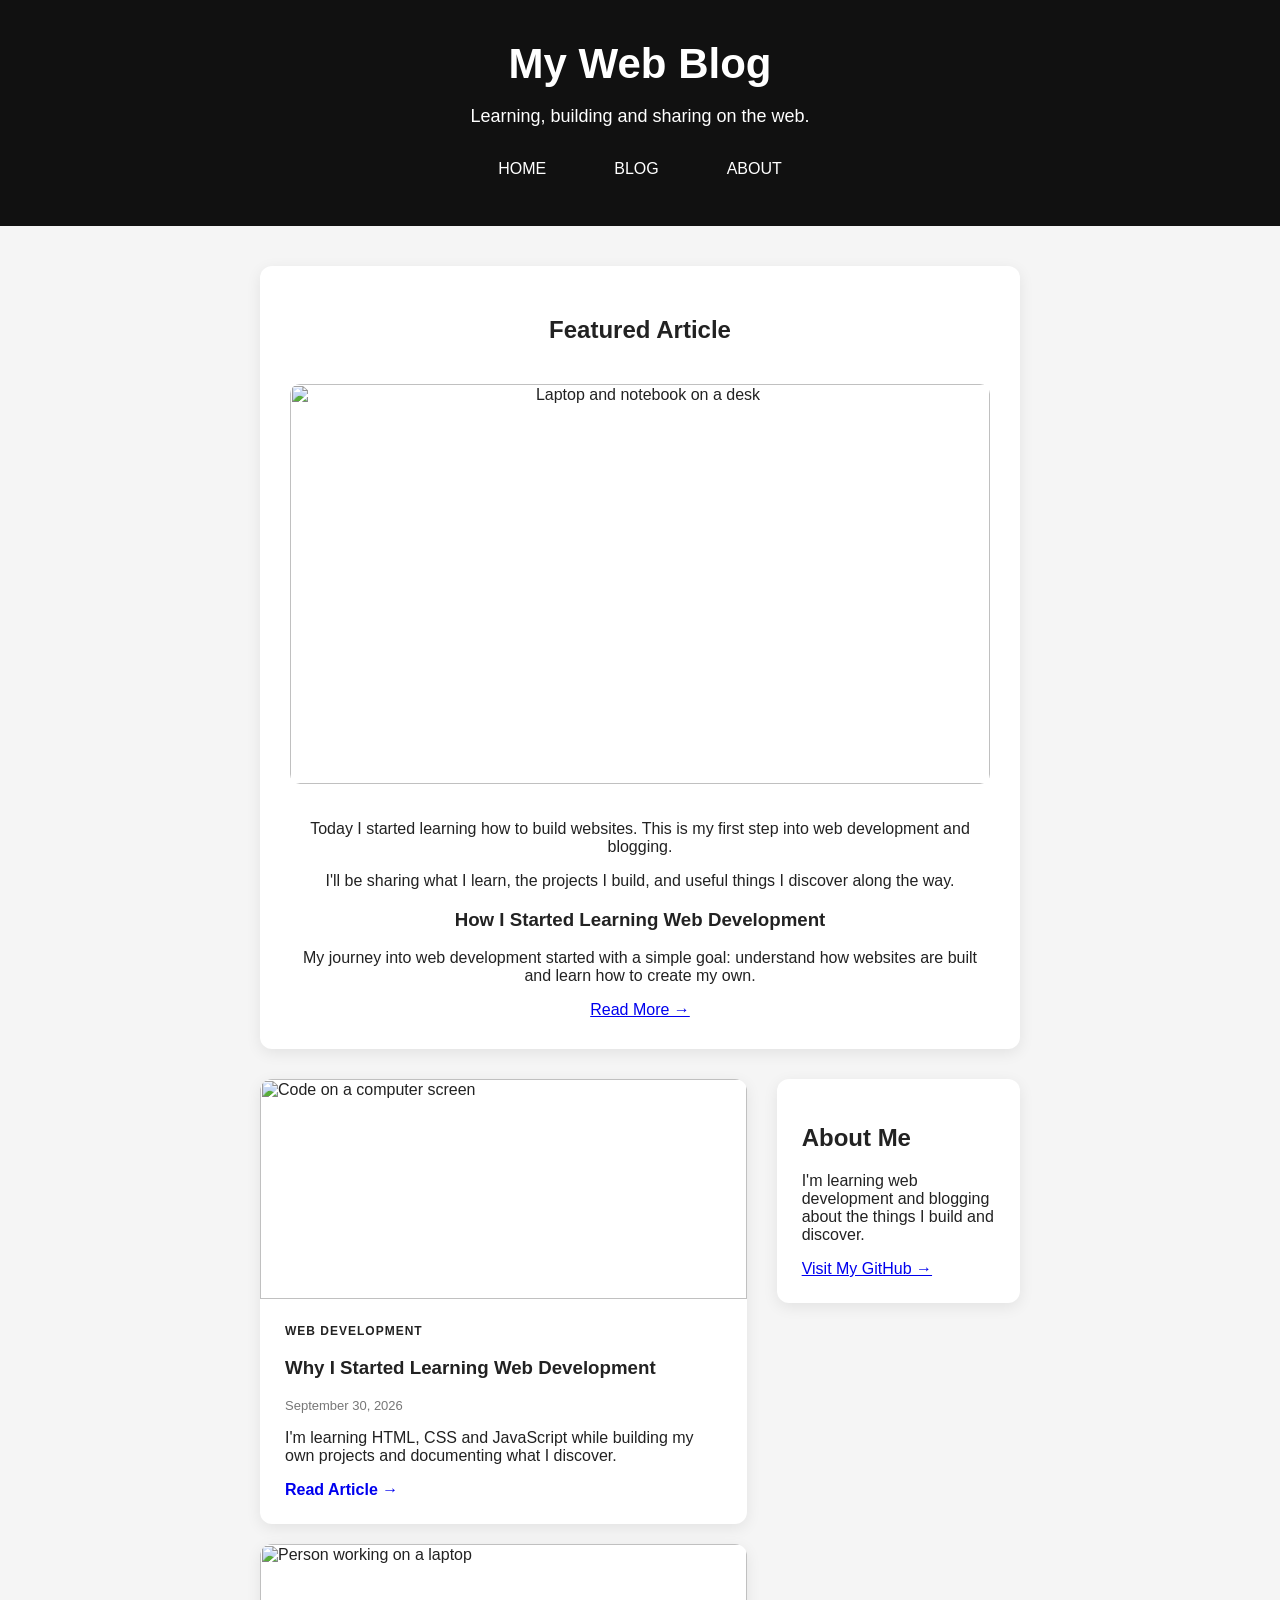
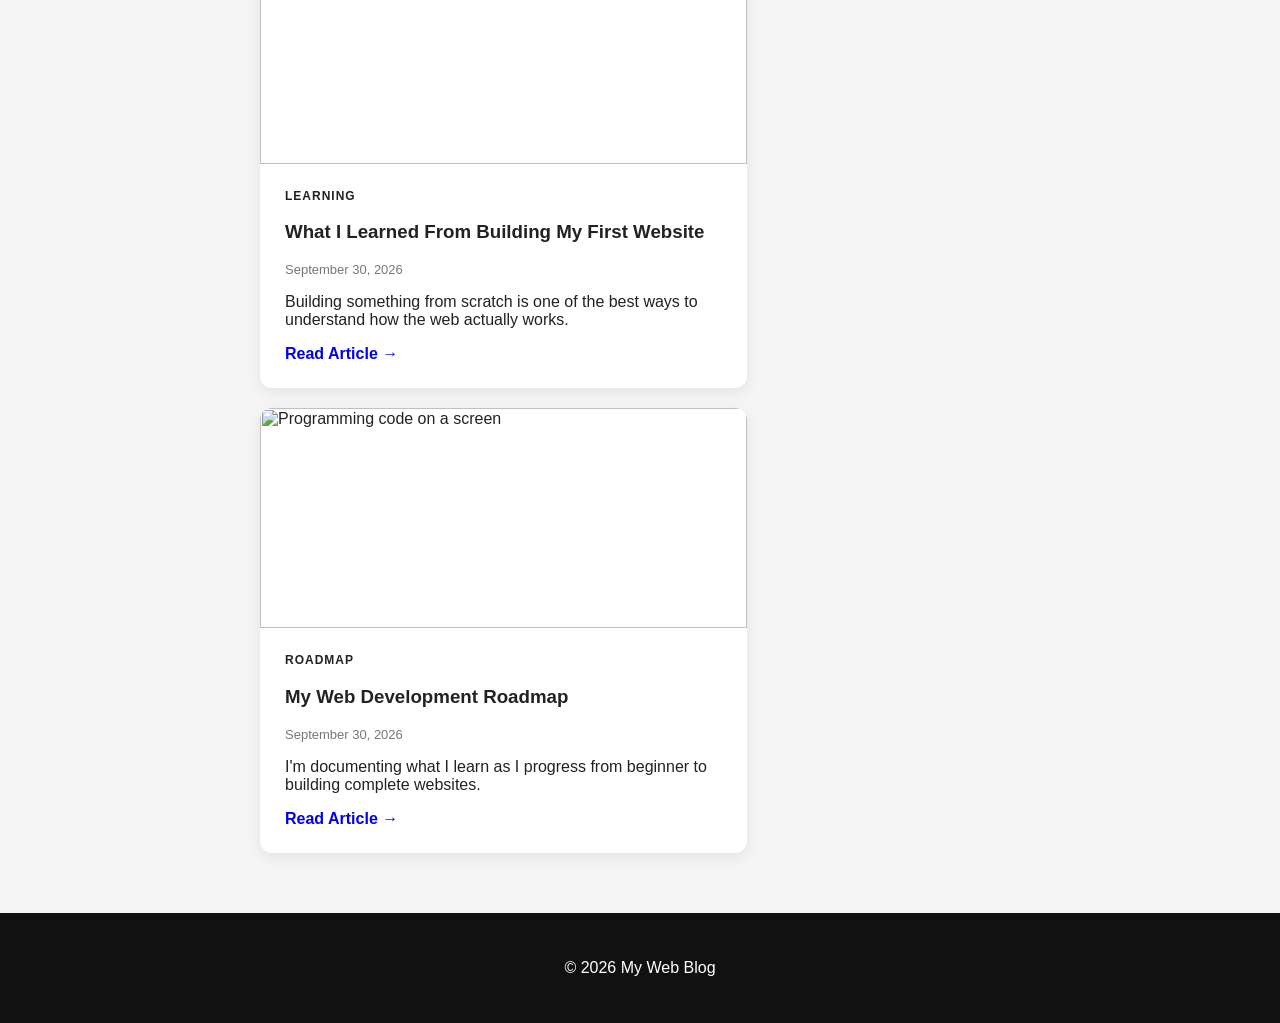
==== index.html @ 26bef289 "Update index.html" ====
<!DOCTYPE ht.ml>
<html lang="en">

<head>
    <meta charset="UTF-8">
    <meta name="viewport" content="width=device-width, initial-scale=1.0">

    <title>My Web Blog</title>
    
    <link rel="stylesheet" href="style.css">
    
</head>

<body>

    <header>
        <h1>My Web Blog</h1>
        <p>Learning, building and sharing on the web.</p>

        <nav>
            
            <a href="#home">HOME</a>
            <a href="#blog">BLOG</a>
            <a href="#about">ABOUT</a>

        </nav>
    </header>

   <main id="home">

    <section class="featured">
        <h2>Featured Article</h2>

        <img
            src="https://images.unsplash.com/photo-1499750310107-5fef28a66643"
            alt="Laptop and notebook on a desk"
        >

            <p>
                Today I started learning how to build websites.
                This is my first step into web development and blogging.
            </p>

            <p>
                I'll be sharing what I learn, the projects I build,
                and useful things I discover along the way.
            </p>

          <h3>How I Started Learning Web Development</h3>

        <p>
            My journey into web development started with a simple goal:
            understand how websites are built and learn how to create my own.
        </p>

        <a href="blog.html">Read More →</a>
    </section>


    <div class="content-grid">

        <section id="blog" class="articles">

           <article class="post-card">

    <img
        src="https://images.unsplash.com/photo-1498050108023-c5249f4df085"
        alt="Code on a computer screen"
    >

    <div class="post-content">

        <span class="category">WEB DEVELOPMENT</span>

        <h3>Why I Started Learning Web Development</h3>

        <p class="date">September 30, 2026</p>

        <p>
            I'm learning HTML, CSS and JavaScript while building
            my own projects and documenting what I discover.
        </p>

        <a href="blog.html">Read Article →</a>

    </div>

</article>
        <article class="post-card">

    <img
        src="https://images.unsplash.com/photo-1516321318423-f06f85e504b3"
        alt="Person working on a laptop"
    >

    <div class="post-content">

        <span class="category">LEARNING</span>

        <h3>What I Learned From Building My First Website</h3>

        <p class="date">September 30, 2026</p>

        <p>
            Building something from scratch is one of the best ways
            to understand how the web actually works.
        </p>

        <a href="#">Read Article →</a>
    </div>
            
</article>

           <article class="post-card">

    <img
        src="https://images.unsplash.com/photo-1461749280684-dccba630e2f6"
        alt="Programming code on a screen"
    >

    <div class="post-content">

        <span class="category">ROADMAP</span>

        <h3>My Web Development Roadmap</h3>

        <p class="date">September 30, 2026</p>

        <p>
            I'm documenting what I learn as I progress from beginner
            to building complete websites.
        </p>

        <a href="about.html">Read Article →</a>

    </div>
               
</article>

        </section>
        
        <aside class="sidebar">

            <h2>About Me</h2>

            <p>
                I'm learning web development and blogging about
                the things I build and discover.
            </p>

            <a href="https://github.com/omsingh-ds">
                Visit My GitHub →
            </a>

        </aside>

    </div>

</main>
    <footer>
        <p>© 2026 My Web Blog</p>
    </footer>

</body>

</html>
---- style.css ----
* {
    box-sizing: border-box;
}

body {
    font-family: Arial, sans-serif;
    background-color: #f5f5f5;
    color: #222;
    margin: 0;
}

header {
    background-color: #111;
    color: white;
    padding: 40px;
    text-align: center;
}

header h1 {
    margin: 0;
    font-size: 42px;
}

header p {
    font-size: 18px;
}

nav {
    margin-top: 25px;
    display: flex;
    justify-content: center;
    align-items: center;
    gap: 10px;
}

nav a {
    color: white;
    text-decoration: none;
    margin: 0 15px;
    padding: 8px 14px;
    border-radius: 6px;
    transition: 0.3s;
}

nav a:hover {
    background-color: white;
    color: #111;
}


main {
    max-width: 800px;
    margin: 40px auto;
    padding: 0 20px;
}

article {
    background-color: white;
    padding: 30px;
    margin-bottom: 30px;
    border-radius: 12px;
    box-shadow: 0 4px 15px rgba(0, 0, 0, 0.08);
}

main > img {
    max-width: 100%;
    height: auto;
    display: block;
    margin: 0 auto 30px;
    border-radius: 12px;
}

footer {
    text-align: center;
    padding: 30px;
    background-color: #111;
    color: white;
}

@media (max-width: 600px) {

    header {
        padding: 30px 15px;
    }
    
    .post-card img {
    height: 180px;
    }

    header h1 {
        font-size: 32px;
    }

    header p {
        font-size: 16px;
    }

    nav {
        flex-direction: column;
        gap: 5px;
    }

    main {
        margin: 25px auto;
        padding: 0 15px;
    }

    article {
        padding: 20px;
    }
}

.featured {
    background-color: white;
    padding: 30px;
    margin-bottom: 30px;
    border-radius: 12px;
    text-align: center;
    box-shadow: 0 4px 15px rgba(0, 0, 0, 0.08);
}

.featured img {
    width: 100%;
    max-height: 400px;
    object-fit: cover;
    border-radius: 10px;
    margin: 20px 0;
}

.content-grid {
    display: grid;
    grid-template-columns: minmax(0, 2fr) minmax(220px, 1fr);
    gap: 30px;
    align-items: start;
}

.articles article {
    margin-bottom: 20px;
}

.sidebar {
    background-color: white;
    padding: 25px;
    border-radius: 12px;
    height: fit-content;
    box-shadow: 0 4px 15px rgba(0, 0, 0, 0.08);
}

.post-card {
    padding: 0;
    overflow: hidden;
}

.post-card img {
    width: 100%;
    height: 220px;
    object-fit: cover;
    display: block;
}

.post-content {
    padding: 25px;
}

.category {
    font-size: 12px;
    font-weight: bold;
    letter-spacing: 1px;
}

.date {
    font-size: 13px;
    color: #777;
    margin-top: 5px;
}

.post-card a {
    font-weight: bold;
    text-decoration: none;
}

.post-card:hover {
    transform: translateY(-4px);
    transition: 0.3s;
}

@media (max-width: 700px) {

    header {
        padding: 30px 15px;
    }

    header h1 {
        font-size: 32px;
    }

    header p {
        font-size: 16px;
    }

    nav {
        flex-direction: column;
        gap: 5px;
    }

    main {
        margin: 25px auto;
        padding: 0 15px;
    }

    article {
        padding: 20px;
    }

    .content-grid {
    grid-template-columns: 1fr;
}

    .post-card img {
        height: 180px;
    }
}
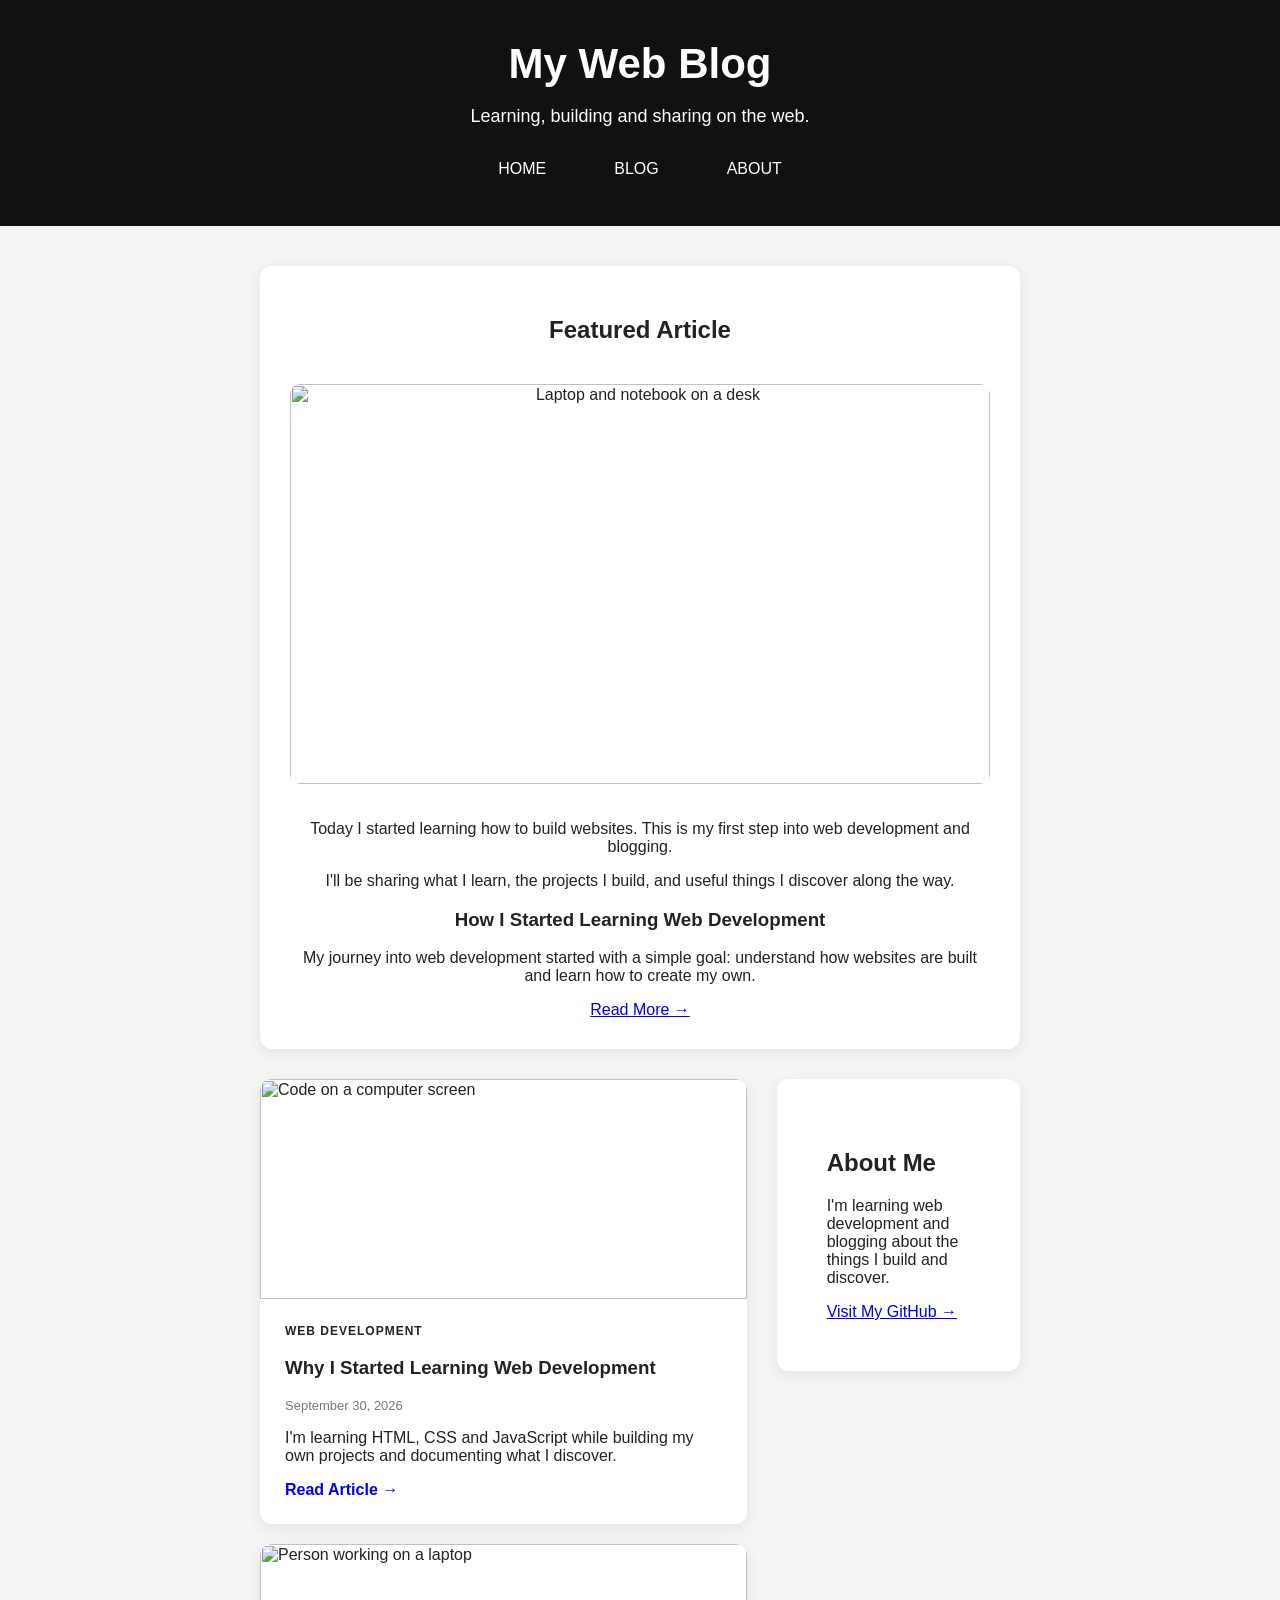
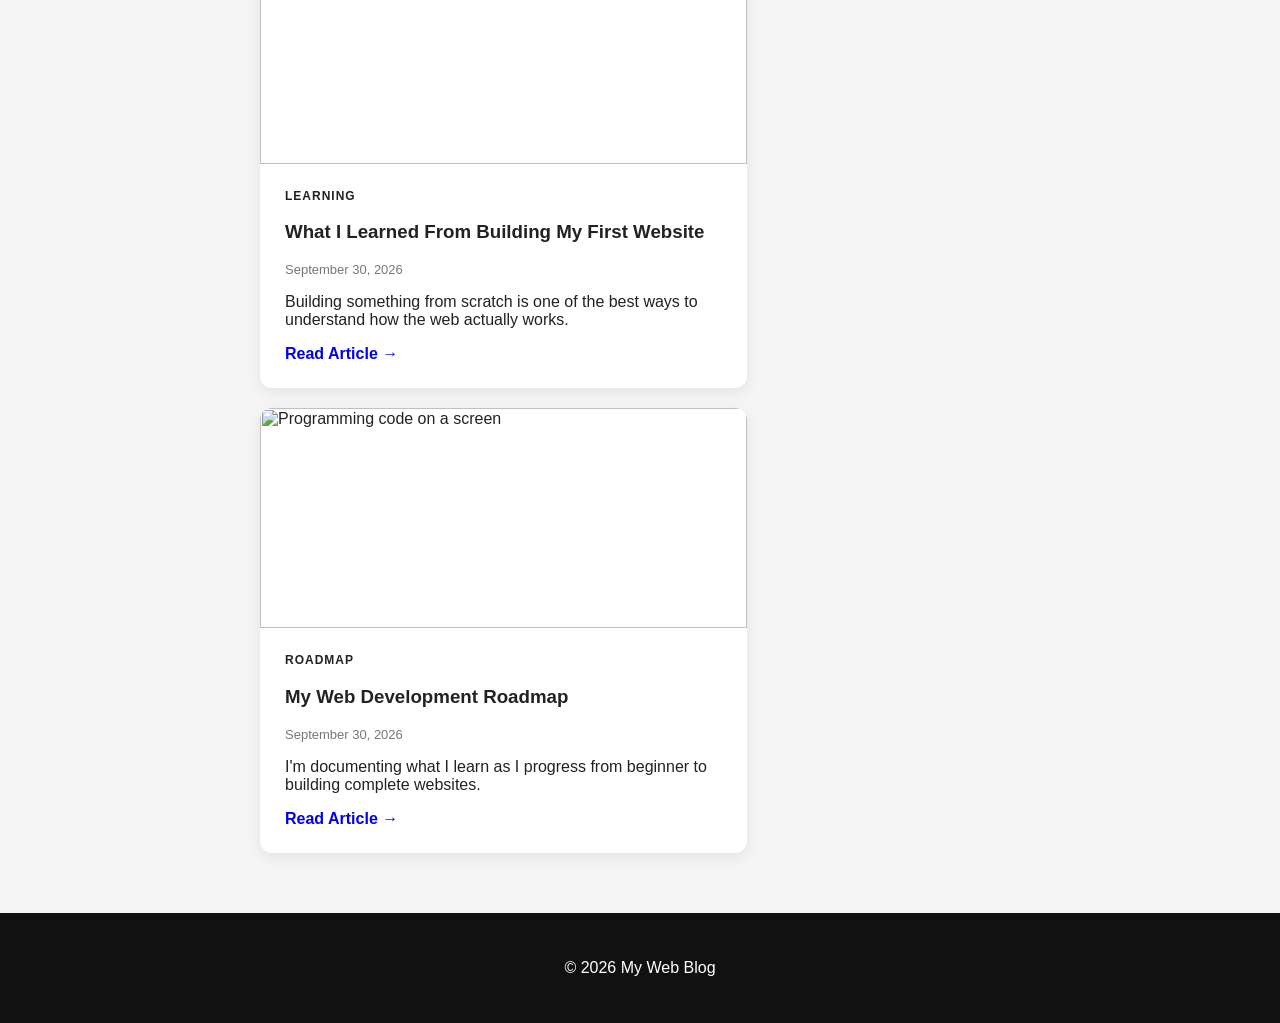
==== commit b6043492: "Update index.html" ====
--- a/index.html
+++ b/index.html
@@ -19,9 +19,9 @@
 
         <nav>
             
-            <a href="#home">HOME</a>
-            <a href="#blog">BLOG</a>
-            <a href="#about">ABOUT</a>
+            <a href="index.html">HOME</a>
+            <a href="blog.html">BLOG</a>
+            <a href="about.html">ABOUT</a>
 
         </nav>
     </header>
@@ -131,7 +131,7 @@
             to building complete websites.
         </p>
 
-        <a href="about.html">Read Article →</a>
+        <a href="#">Read Article →</a>
 
     </div>
                
@@ -161,6 +161,7 @@
         <p>© 2026 My Web Blog</p>
     </footer>
 
+    <script src="script.js"></script>
 </body>
 
 </html>
--- a/style.css
+++ b/style.css
@@ -140,7 +140,7 @@
 
 .sidebar {
     background-color: white;
-    padding: 25px;
+    padding: 50px;
     border-radius: 12px;
     height: fit-content;
     box-shadow: 0 4px 15px rgba(0, 0, 0, 0.08);
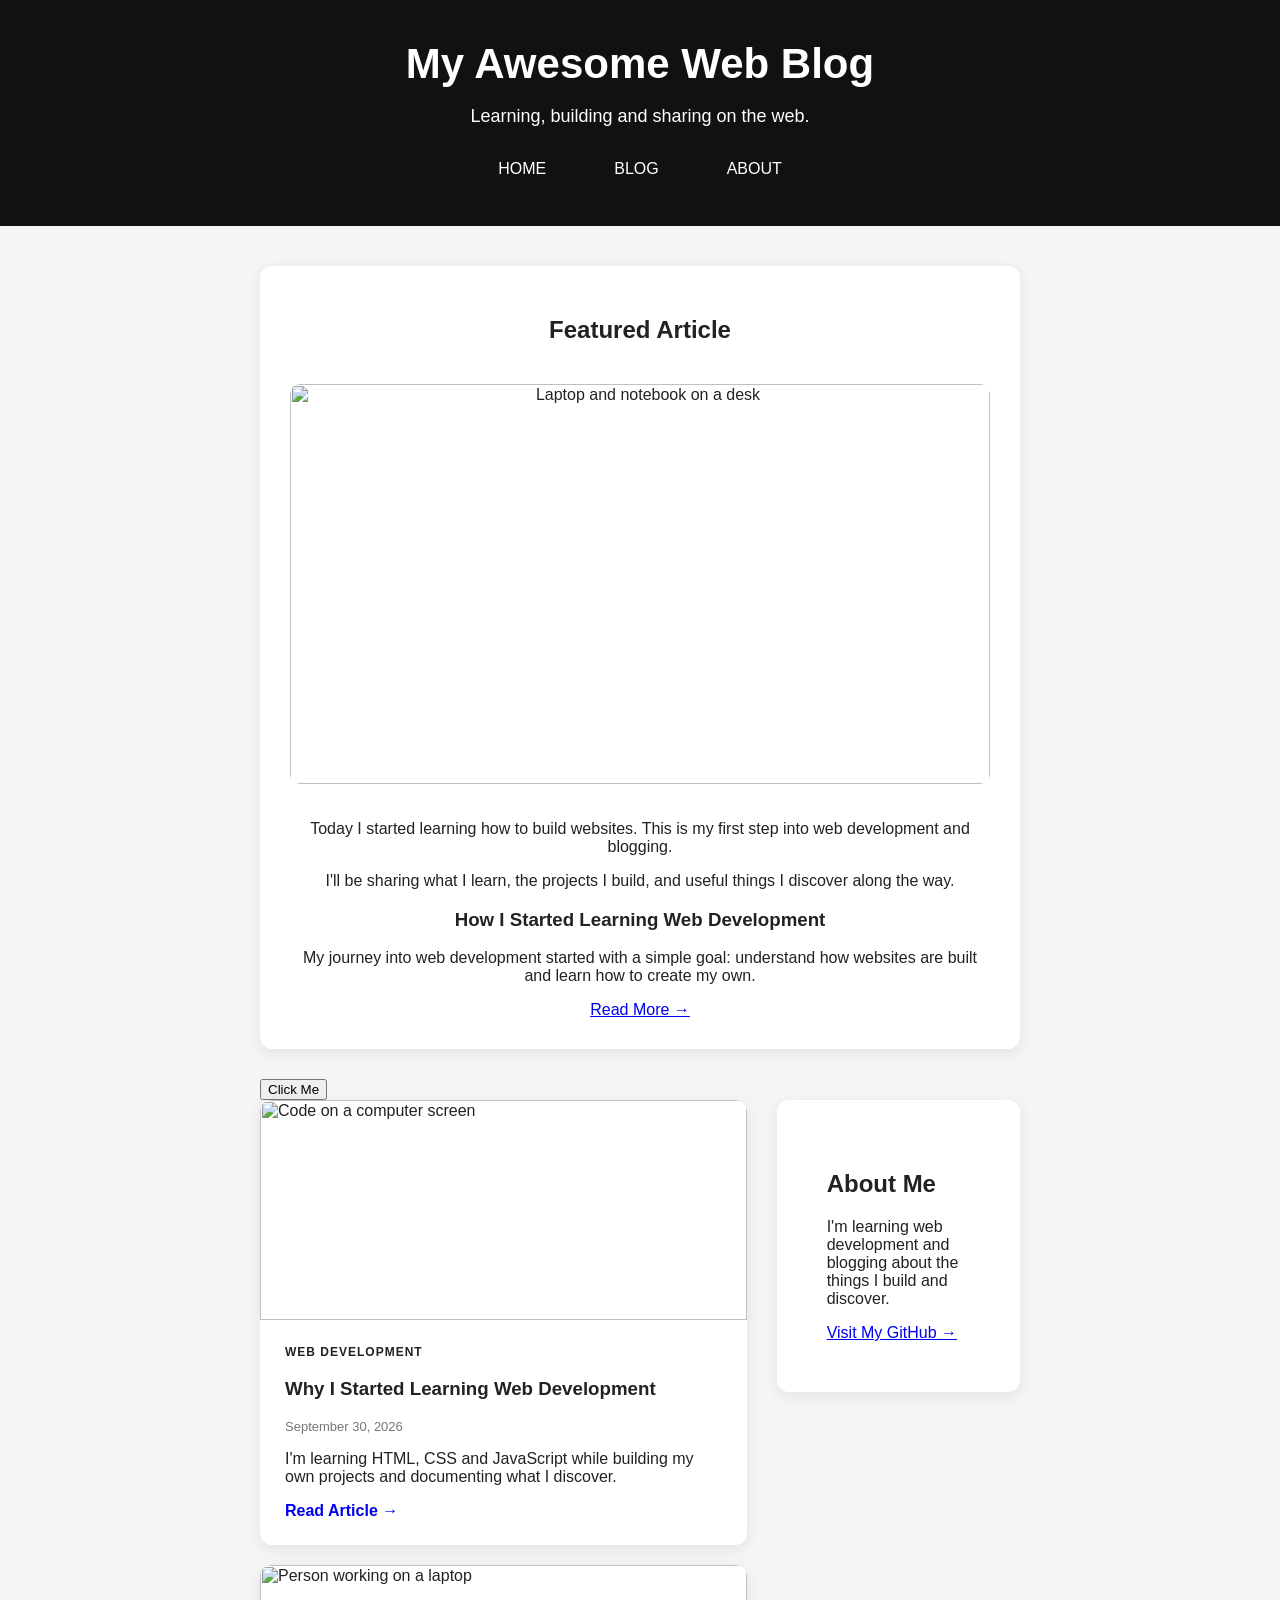
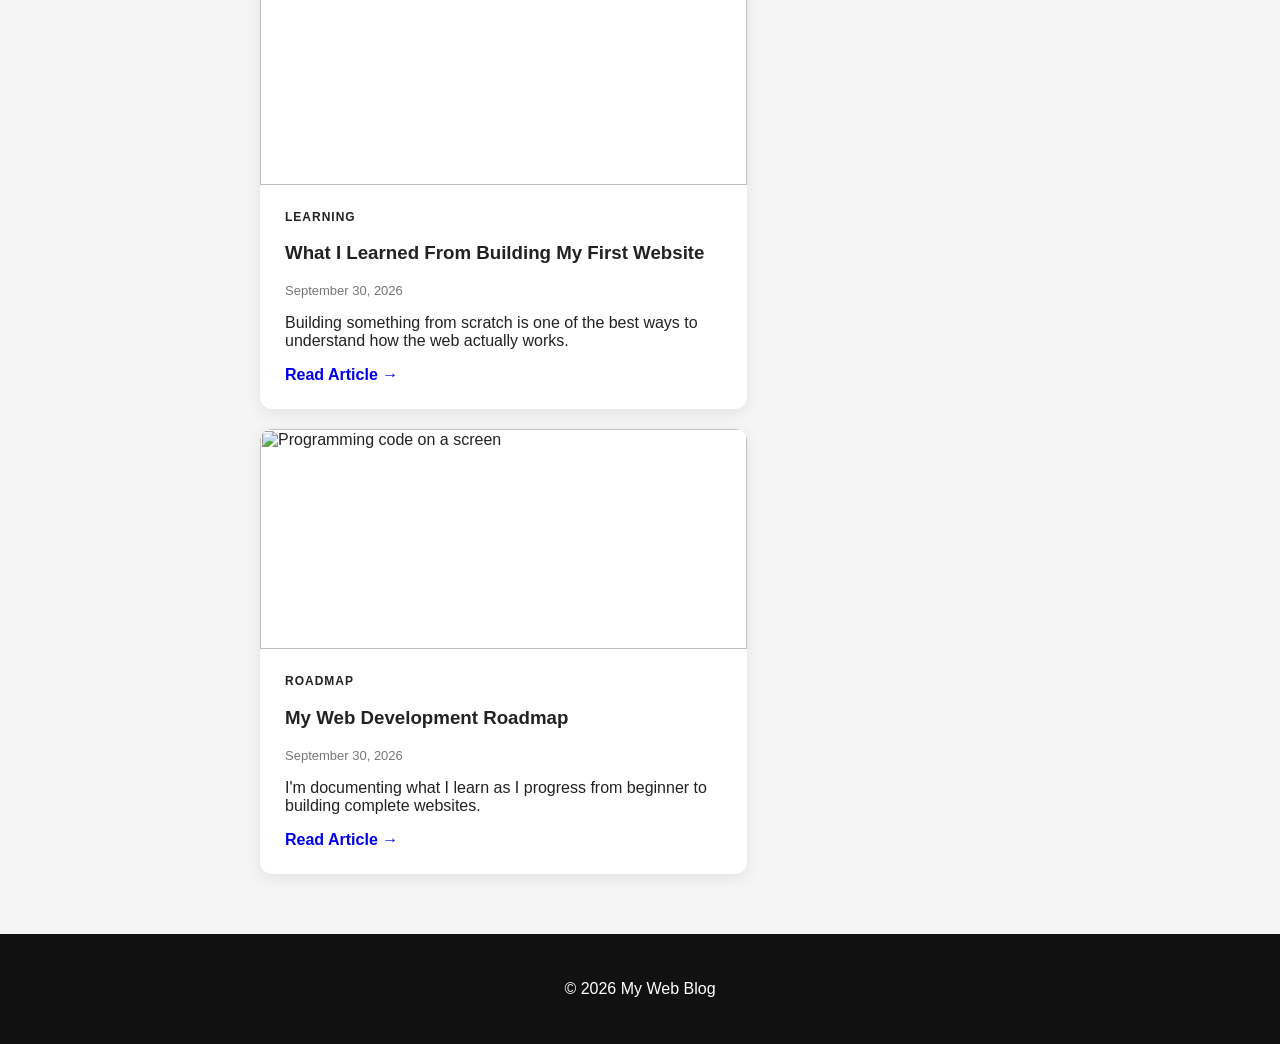
==== commit 837c651b: "Update index.html" ====
--- a/index.html
+++ b/index.html
@@ -55,6 +55,8 @@
 
         <a href="blog.html">Read More →</a>
     </section>
+
+       <button id="helloButton">Click Me</button>
 
 
     <div class="content-grid">
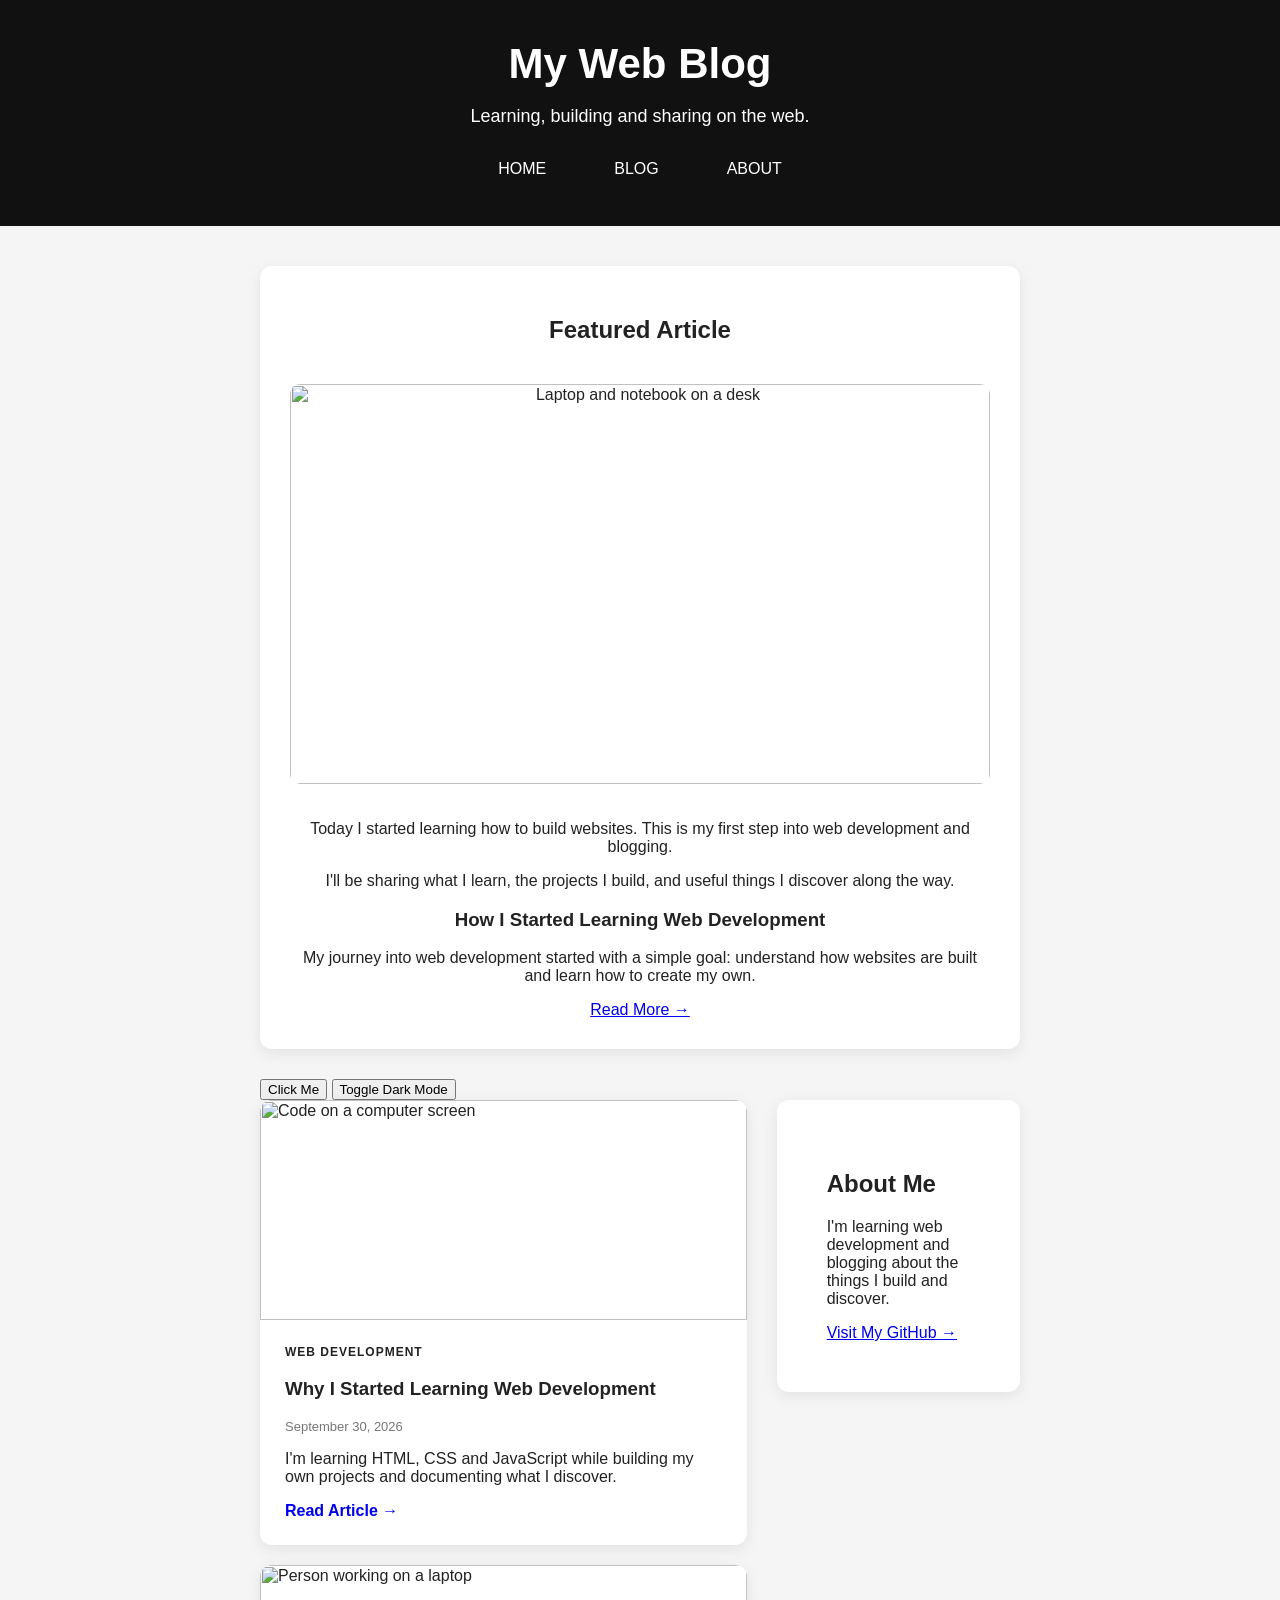
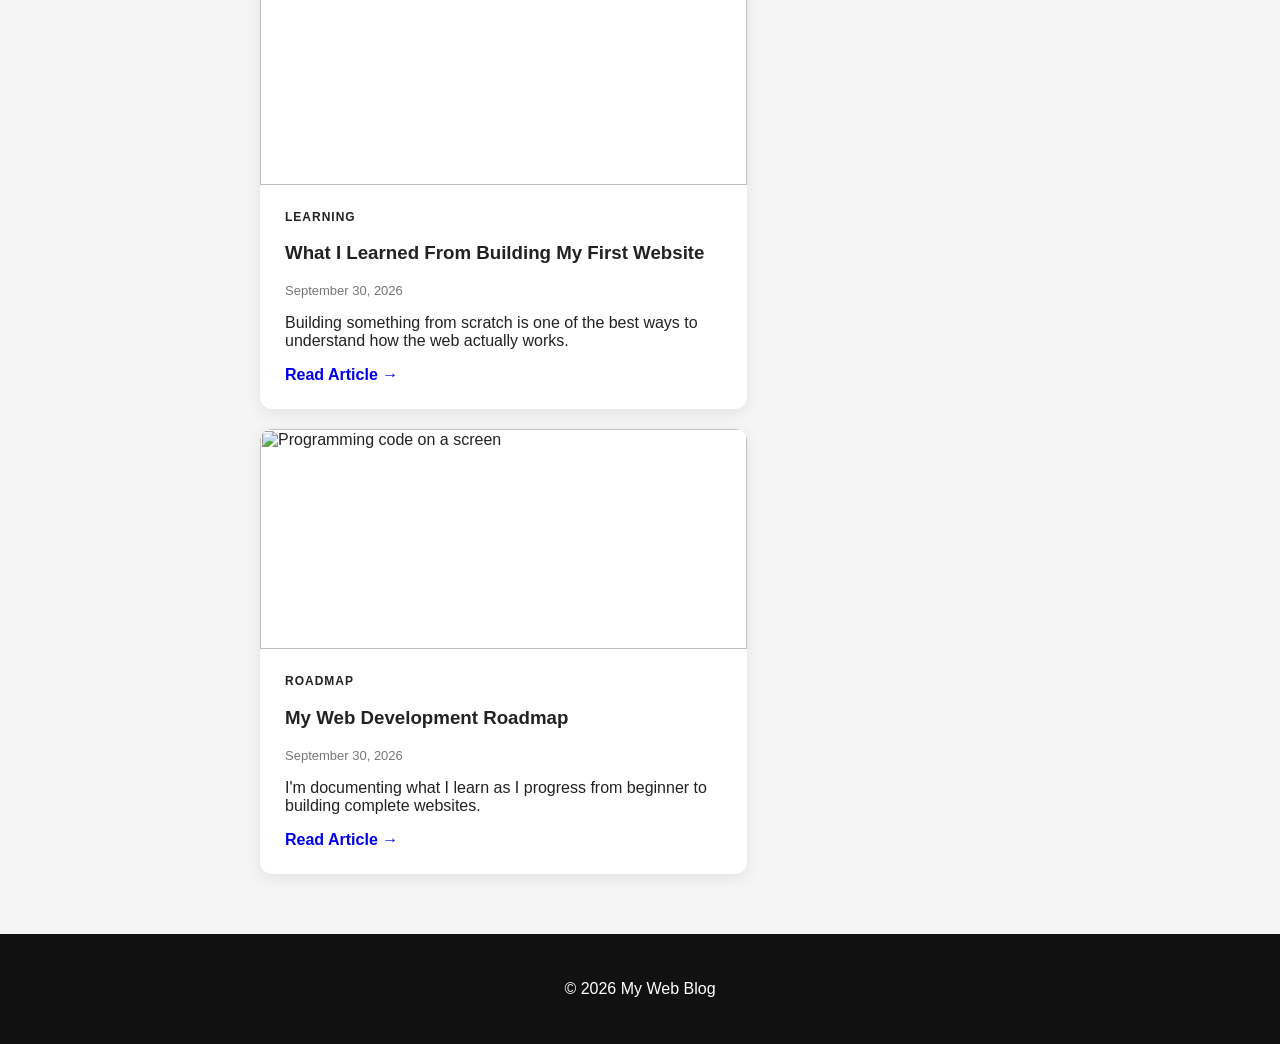
==== commit 6909dc53: "Update index.html" ====
--- a/index.html
+++ b/index.html
@@ -57,6 +57,8 @@
     </section>
 
        <button id="helloButton">Click Me</button>
+
+       <button id="darkModeButton">Toggle Dark Mode</button>
 
 
     <div class="content-grid">
--- a/style.css
+++ b/style.css
@@ -220,3 +220,21 @@
         height: 180px;
     }
 }
+
+.highlight {
+    color: red;
+    font-size: 50px;
+}
+
+/* Dark mode */
+body.dark-mode {
+    background-color: #121212;
+    color: #f5f5f5;
+}
+
+body.dark-mode .featured,
+body.dark-mode .sidebar,
+body.dark-mode .post-card {
+    background-color: #1e1e1e;
+    color: #f5f5f5;
+}
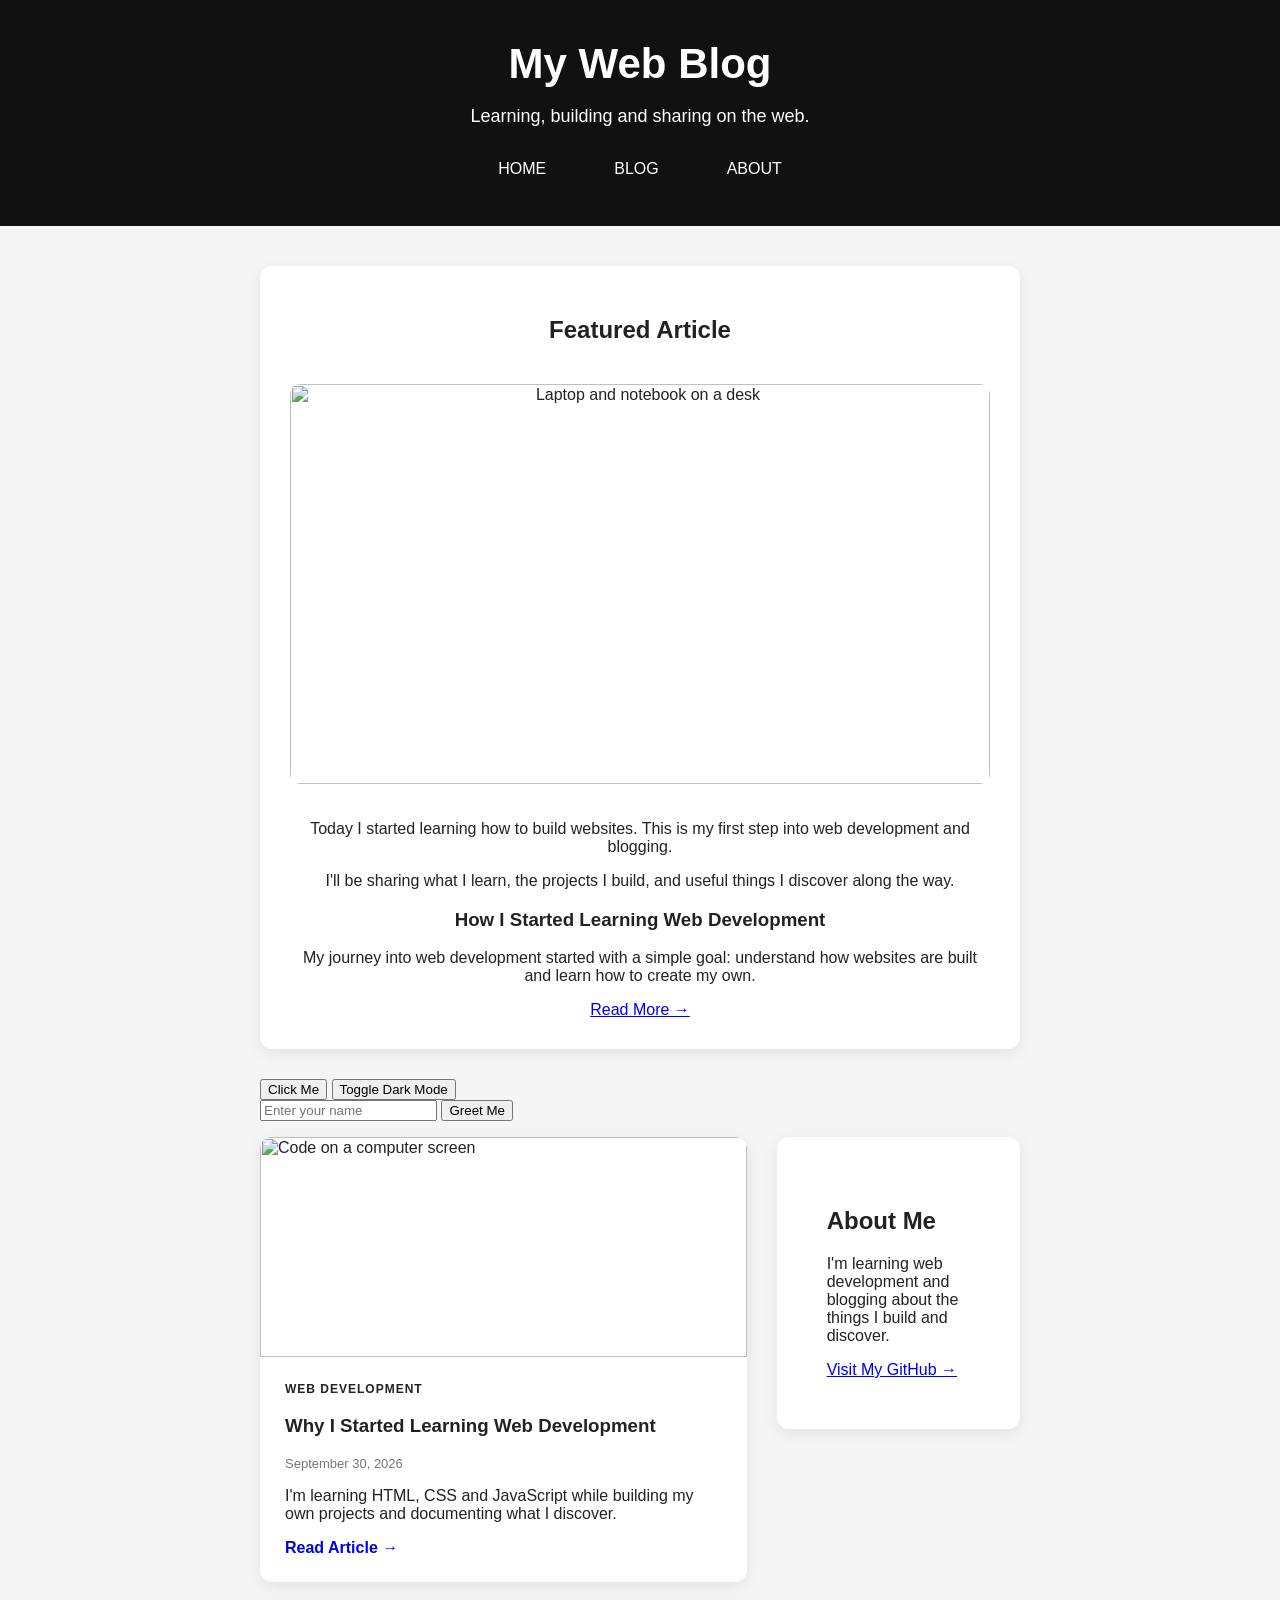
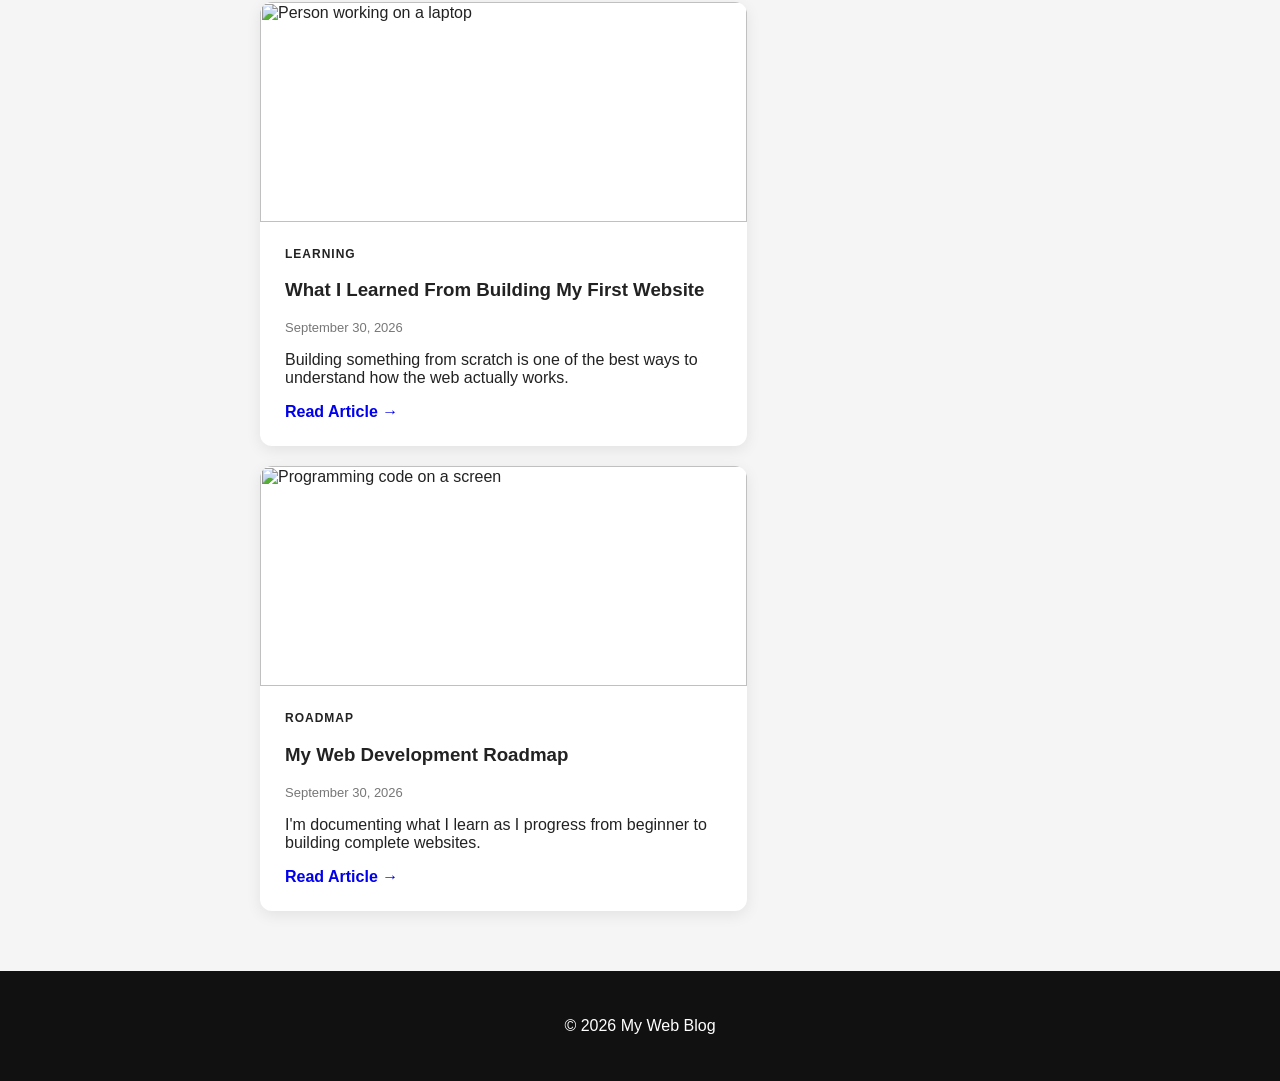
==== commit 3f86bd9f: "Update index.html" ====
--- a/index.html
+++ b/index.html
@@ -59,6 +59,13 @@
        <button id="helloButton">Click Me</button>
 
        <button id="darkModeButton">Toggle Dark Mode</button>
+
+       
+<div>
+    <input type="text" id="nameInput" placeholder="Enter your name">
+    <button id="greetButton">Greet Me</button>
+    <p id="greeting"></p>
+</div>
 
 
     <div class="content-grid">
